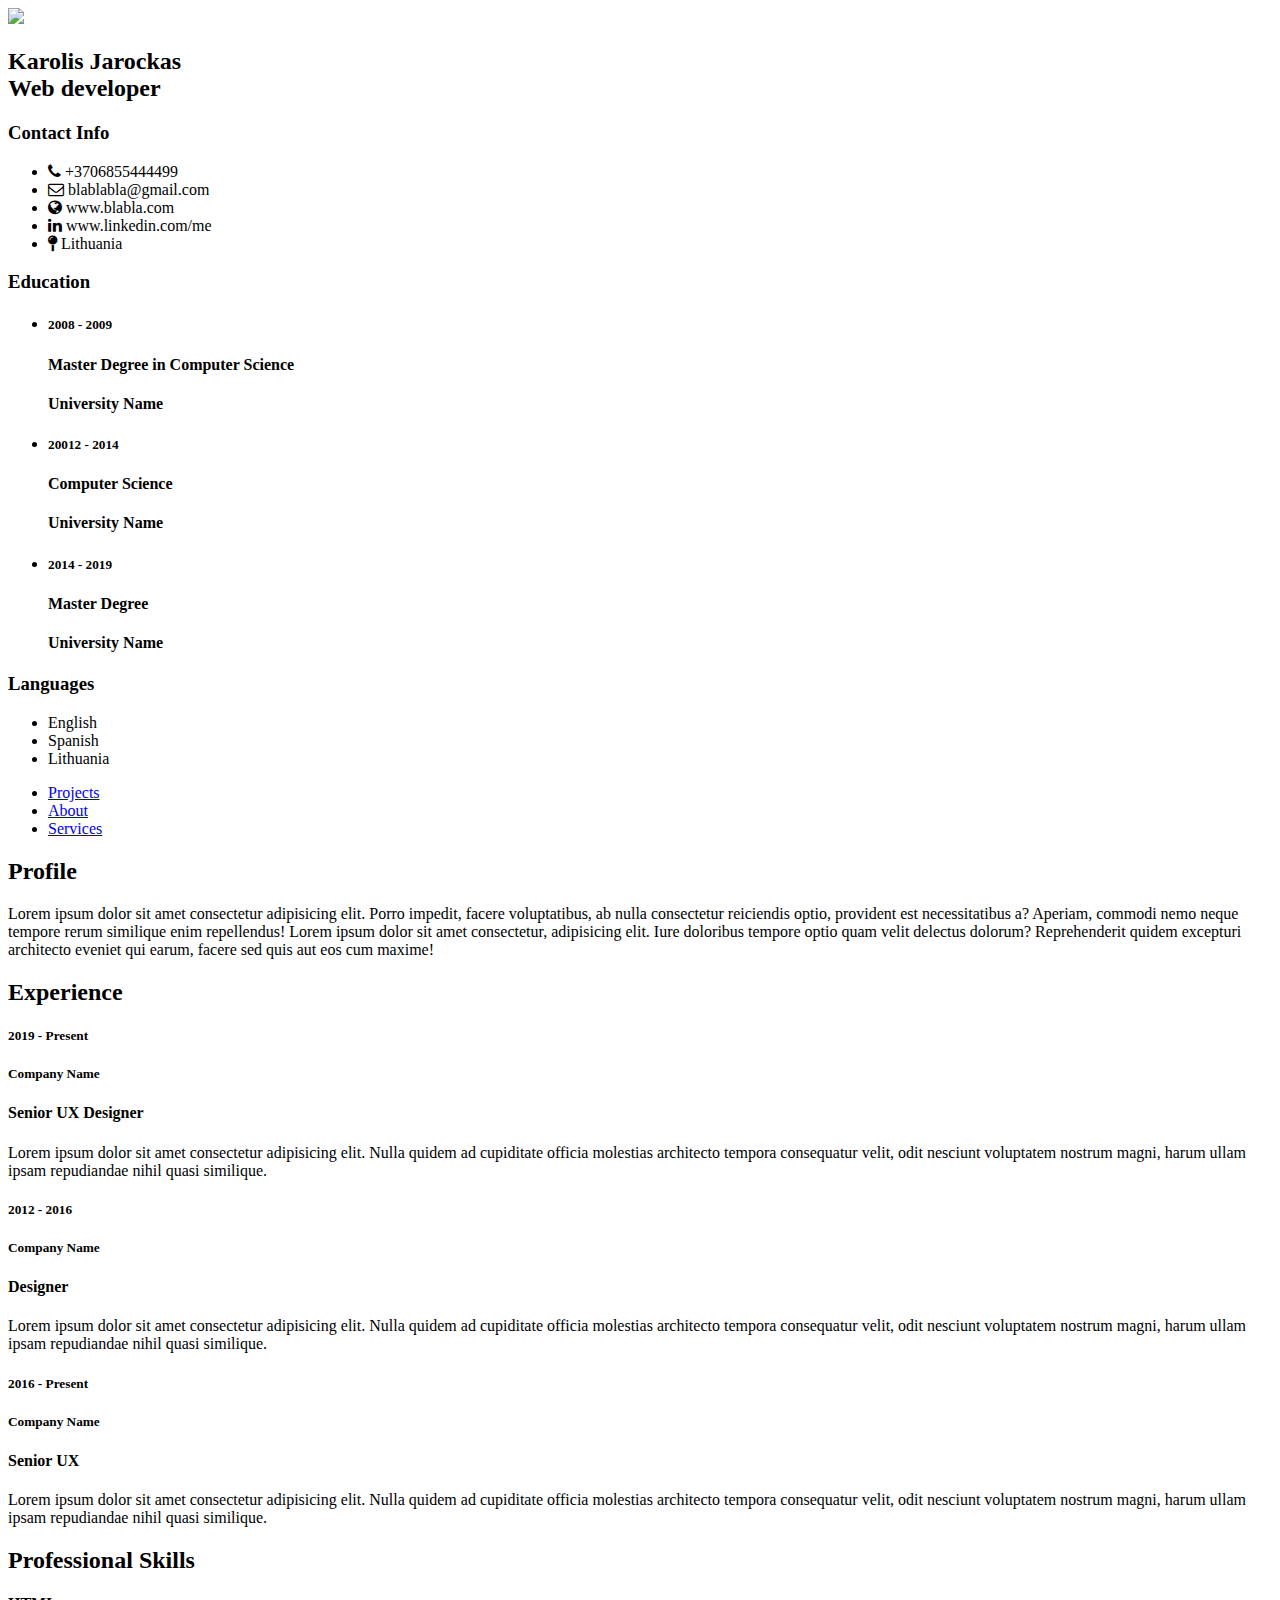
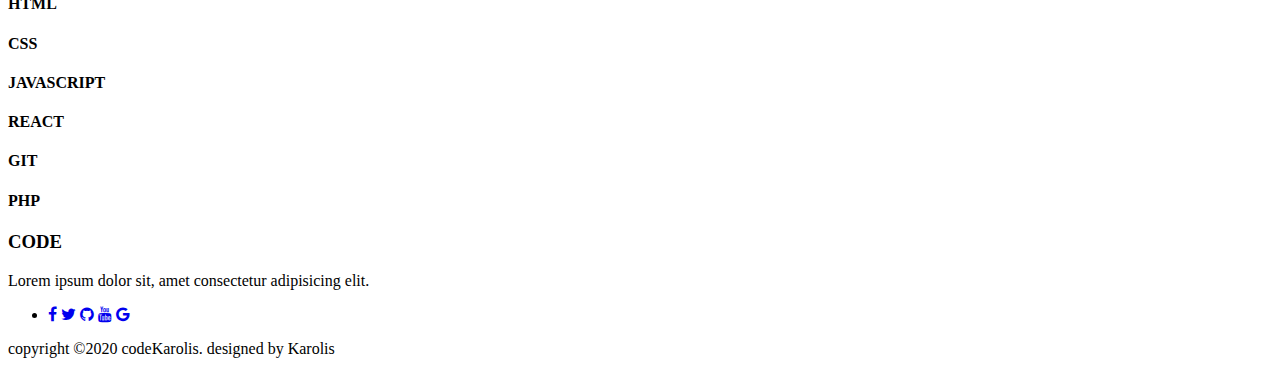
==== index.html @ 2db5f304 "Create index.html" ====
<!DOCTYPE html>
<html lang="en">
<head>
    <meta charset="UTF-8">
    <meta http-equiv="X-UA-Compatible" content="IE=edge">
    <meta name="viewport" content="width=device-width, initial-scale=1.0">

    <meta property="title" content="Karolis CV"/>
    <meta name="description" content="About CV,CSS"/>
    <link rel="canonical" href="">

    <!--OG--> 
    <meta property="og:title" content="Karolis CV"/>
    <meta property="og:type" content="CV"/>
    <meta property="og:description" content="About CV,CSS"/>
    <meta property="og:image" content="https://www.getsview.com/wp-content/uploads/2020/08/Learn-Programing-For-Free-With-An-Android-Device.jpg"/>
    <meta property="og:url" content=""/>

    <meta name="twitter:card" content=""/>
    <meta name="twitter:title" content="Karolis CV"/>
    <meta name="twitter:description" content="Karolis CV twitter"/>
    <meta property="twitter:url" content=""/>
    <meta property="twitter:image" content="https://www.getsview.com/wp-content/uploads/2020/08/Learn-Programing-For-Free-With-An-Android-Device.jpg"/>

       <!-- Global site tag (gtag.js) - Google Analytics -->
<script async src="https://www.googletagmanager.com/gtag/js?id=G-30LSFDKMYN"></script>
<script>
  window.dataLayer = window.dataLayer || [];
  function gtag(){dataLayer.push(arguments);}
  gtag('js', new Date());

  gtag('config', 'G-30LSFDKMYN');
</script>

    <title>Karolis Cv</title>
    <link rel="stylesheet" href="https://cdnjs.cloudflare.com/ajax/libs/font-awesome/4.7.0/css/font-awesome.css" integrity="sha512-5A8nwdMOWrSz20fDsjczgUidUBR8liPYU+WymTZP1lmY9G6Oc7HlZv156XqnsgNUzTyMefFTcsFH/tnJE/+xBg==" crossorigin="anonymous" referrerpolicy="no-referrer" />
    <link rel="stylesheet" href="style.css">
</head>
<body>
    <div class="container">
        <div class="left_side">
         <div class="profileText">
             <div class="imgbx">
                 <img width="300px" src="img/Karolis.jpg">
             </div>
             <h2>Karolis Jarockas<br><span>Web developer</span></h2>
         </div>
         
         <div class="contactInfo">
             <h3 class="title">Contact Info</h3>
             <ul>
                 <li>
                    <span class="icon"><i class="fa fa-phone" aria-hidden="true"></i></span>
                    <span class="text">+3706855444499</span>
                 </li>
                 <li>
                    <span class="icon"><i class="fa fa-envelope-o" aria-hidden="true"></i></span>
                    <span class="text">blablabla@gmail.com</span>
                 </li>
                 <li>
                    <span class="icon"><i class="fa fa-globe" aria-hidden="true"></i></span>
                    <span class="text">www.blabla.com</span>
                 </li>
                 <li>
                    <span class="icon"><i class="fa fa-linkedin" aria-hidden="true"></i></span>
                    <span class="text">www.linkedin.com/me</span>
                 </li>
                 <li>
                    <span class="icon"><i class="fa fa-map-pin" aria-hidden="true"></i></span>
                    <span class="text">Lithuania</span>
                 </li>
             </ul>
         </div>

         <div class="contactInfo education">
            <h3 class="title">Education</h3>
            <ul>
                <li>
                 <h5>2008 - 2009</h5>
                 <h4>Master Degree in Computer Science</h4>
                 <h4>University Name</h4>
                </li>
                <li>
                    <h5>20012 - 2014</h5>
                    <h4>Computer Science</h4>
                    <h4>University Name</h4>
                   </li>
                   <li>
                    <h5>2014 - 2019</h5>
                    <h4>Master Degree</h4>
                    <h4>University Name</h4>
                   </li>
            </ul>
        </div>
        <div class="contactInfo language">
            <h3 class="title">Languages</h3>
            <ul>
                <li>
                    <span class="text">English</span>
                    <span class="percent">
                        <div style="width: 90%;"></div>
                    </span>
                </li>
                <li>
                    <span class="text">Spanish</span>
                    <span class="percent">
                        <div style="width: 45%;"></div>
                    </span>
                </li>
                <li>
                    <span class="text">Lithuania</span>
                    <span class="percent">
                        <div style="width: 100%;"></div>
                    </span>
                </li>
            </ul>
        </div>


        </div>
        
            <div class="right_side">
                <header>
                    <nav>
                        <ul class="nav_links">
                            <li><a href="Projects.html">Projects</a></li>
                            <li><a href="About.html">About</a></li>
                            <li><a href="Services.html">Services</a></li>
                        </ul>
                    </nav>
                </header>
                <div class="about">
                    <h2 class="title2">Profile</h2>
                    <p>Lorem ipsum dolor sit amet consectetur adipisicing elit. Porro impedit, facere voluptatibus, ab nulla consectetur reiciendis optio, provident est necessitatibus a? Aperiam, commodi nemo neque tempore rerum similique enim repellendus! Lorem ipsum dolor sit amet consectetur, adipisicing elit. Iure doloribus tempore optio quam velit delectus dolorum? Reprehenderit quidem excepturi architecto eveniet qui earum, facere sed quis aut eos cum maxime!</p>
                </div>
                <div class="about">
                    <h2 class="title2">Experience</h2>
                    <div class="box">
                        <div class="year_company">
                            <h5>2019 - Present</h5>
                            <h5>Company Name</h5>
                        </div>
                        <div class="text">
                            <h4>Senior UX Designer</h4>
                            <p>Lorem ipsum dolor sit amet consectetur adipisicing elit. Nulla quidem ad cupiditate officia molestias architecto tempora consequatur velit, odit nesciunt voluptatem nostrum magni, harum ullam ipsam repudiandae nihil quasi similique.</p>
                        </div>
                    </div>
                    <div class="box">
                        <div class="year_company">
                            <h5>2012 - 2016</h5>
                            <h5>Company Name</h5>
                        </div>
                        <div class="text">
                            <h4>Designer</h4>
                            <p>Lorem ipsum dolor sit amet consectetur adipisicing elit. Nulla quidem ad cupiditate officia molestias architecto tempora consequatur velit, odit nesciunt voluptatem nostrum magni, harum ullam ipsam repudiandae nihil quasi similique.</p>
                        </div>
                    </div>
                    <div class="box">
                        <div class="year_company">
                            <h5>2016 - Present</h5>
                            <h5>Company Name</h5>
                        </div>
                        <div class="text">
                            <h4>Senior UX</h4>
                            <p>Lorem ipsum dolor sit amet consectetur adipisicing elit. Nulla quidem ad cupiditate officia molestias architecto tempora consequatur velit, odit nesciunt voluptatem nostrum magni, harum ullam ipsam repudiandae nihil quasi similique.</p>
                        </div>
                    </div>
                </div>

                <div class="about skills">
                   <h2 class="title2">Professional Skills</h2>
                   <div class="box">
                       <h4>HTML</h4>
                       <div class="percent">
                           <div style="width: 95%;"></div>
                       </div>
                   </div>
                   <div class="box">
                    <h4>CSS</h4>
                    <div class="percent">
                        <div style="width: 85%;"></div>
                    </div>
                </div>
                <div class="box">
                    <h4>JAVASCRIPT</h4>
                    <div class="percent">
                        <div style="width: 75%;"></div>
                    </div>
                </div>
                <div class="box">
                    <h4>REACT</h4>
                    <div class="percent">
                        <div style="width: 80%;"></div>
                    </div>
                </div>
                <div class="box">
                    <h4>GIT</h4>
                    <div class="percent">
                        <div style="width: 70%;"></div>
                    </div>
                </div>
                <div class="box">
                    <h4>PHP</h4>
                    <div class="percent">
                        <div style="width: 65%;"></div>
                    </div>
                </div>
                </div>
                <footer>
                    <div class="footer-content">
                        <h3>CODE</h3>
                        <p>Lorem ipsum dolor sit, amet consectetur adipisicing elit.</p>
                        <ul class="socials">
                            <li>
                                <a href="#"><i class="fa fa-facebook" aria-hidden="true"></i></a>
                                <a href="#"><i class="fa fa-twitter" aria-hidden="true"></i></a>
                                <a href="#"><i class="fa fa-github" aria-hidden="true"></i></a>
                                <a href="#"><i class="fa fa-youtube" aria-hidden="true"></i></a>
                                <a href="#"><i class="fa fa-google" aria-hidden="true"></i></a>
                            </li>
                        </ul>
                    </div>
                    <div class="footer-bottom">
                        <p>copyright &copy;2020 codeKarolis. designed by Karolis </p>
                </footer>
            </div>
            </div>
        </div>
    </div>

</body>
</html>
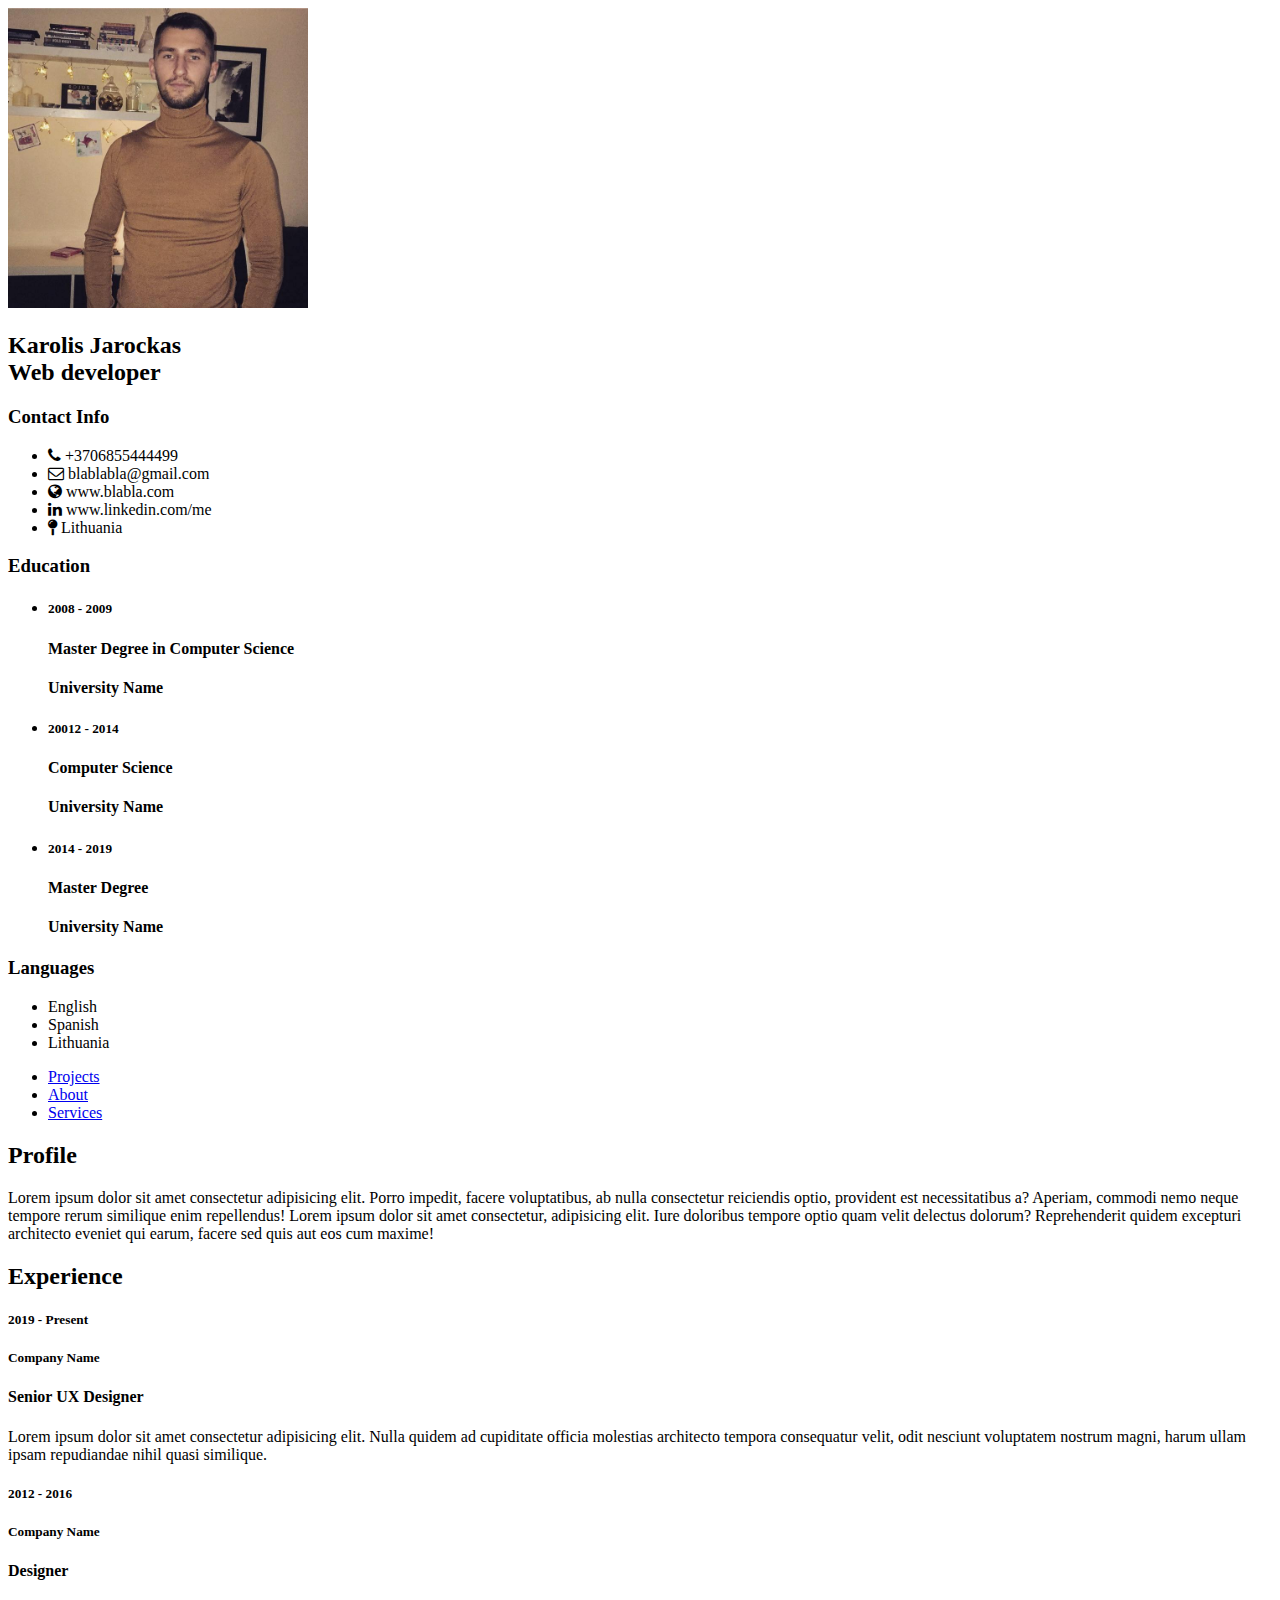
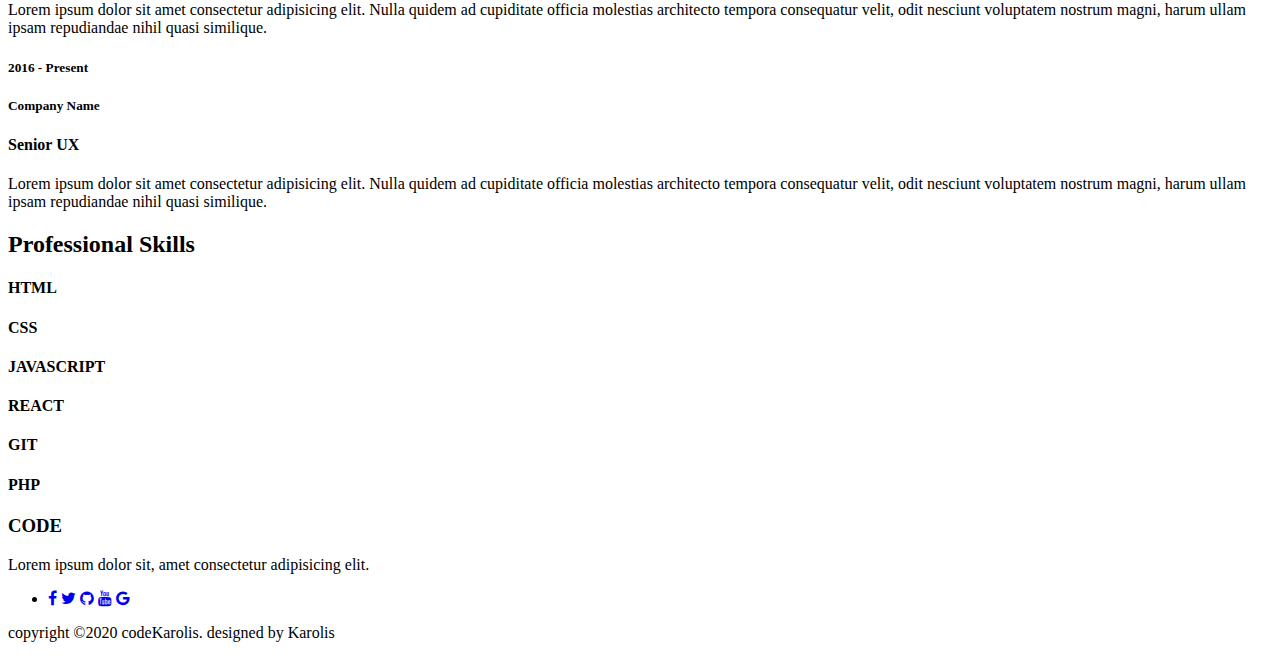
==== commit 3a5beaa5: "Update index.html" ====
--- a/index.html
+++ b/index.html
@@ -7,19 +7,19 @@
 
     <meta property="title" content="Karolis CV"/>
     <meta name="description" content="About CV,CSS"/>
-    <link rel="canonical" href="">
+    <link rel="canonical" href="https://github.com/Jarockas/SPRINT2/blob/main/index.html">
 
     <!--OG--> 
     <meta property="og:title" content="Karolis CV"/>
     <meta property="og:type" content="CV"/>
     <meta property="og:description" content="About CV,CSS"/>
     <meta property="og:image" content="https://www.getsview.com/wp-content/uploads/2020/08/Learn-Programing-For-Free-With-An-Android-Device.jpg"/>
-    <meta property="og:url" content=""/>
+    <meta property="og:url" content="https://github.com/Jarockas/SPRINT2/blob/main/index.html"/>
 
     <meta name="twitter:card" content=""/>
     <meta name="twitter:title" content="Karolis CV"/>
     <meta name="twitter:description" content="Karolis CV twitter"/>
-    <meta property="twitter:url" content=""/>
+    <meta property="twitter:url" content="https://github.com/Jarockas/SPRINT2/blob/main/index.html"/>
     <meta property="twitter:image" content="https://www.getsview.com/wp-content/uploads/2020/08/Learn-Programing-For-Free-With-An-Android-Device.jpg"/>
 
        <!-- Global site tag (gtag.js) - Google Analytics -->
